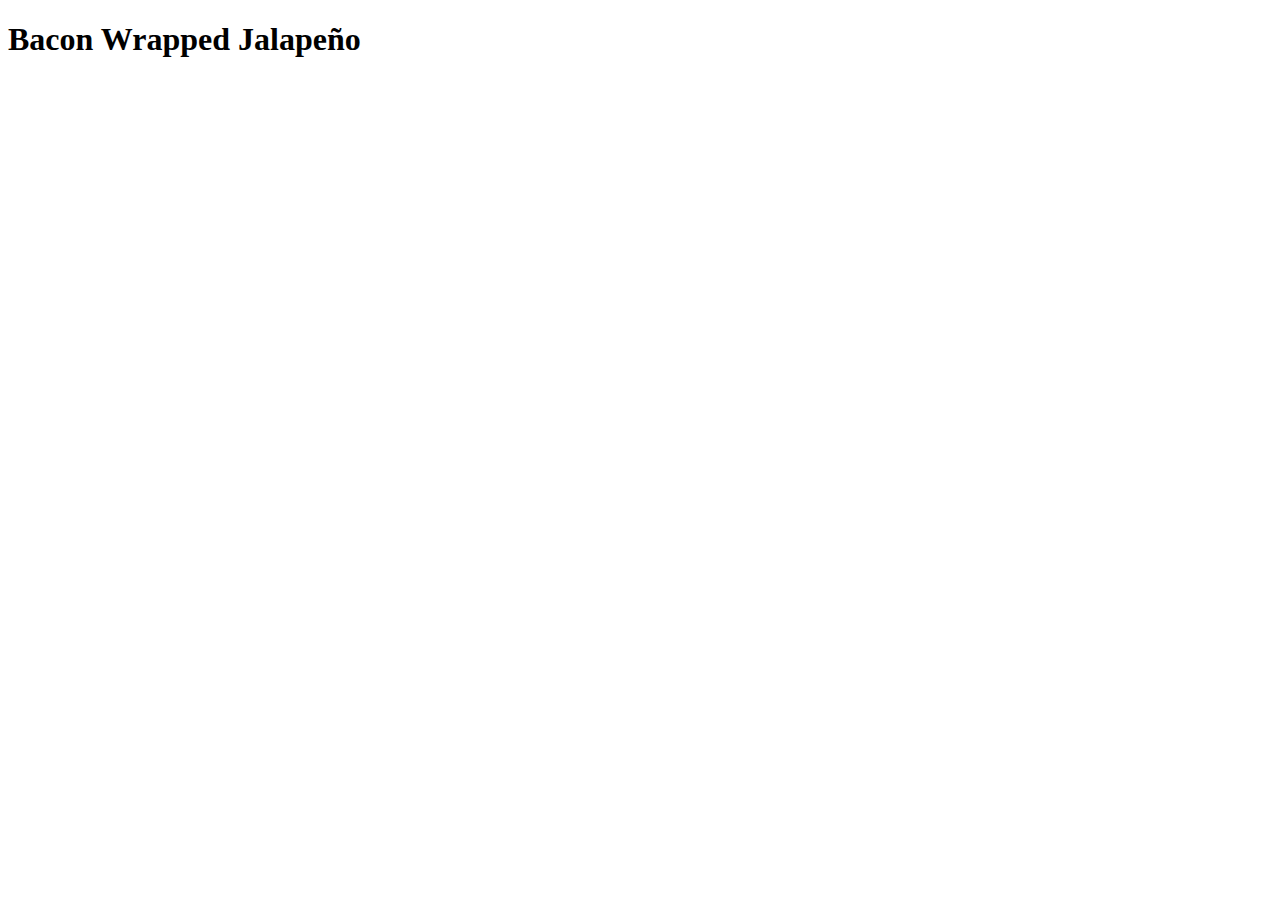
==== recipes/bacon-wrapped-jalapeno.html @ 22c3a62a "feat: touch bacon-wrapped-jalapeno recipe     added heading Iteration 3.14:" ====
<!DOCTYPE html>

<html lang="en">
    <head>
        <meta charset="UTF-8">
        <title>Bacon Wrapped Jalapeño recipe</title>
    </head>

    <body>
        <h1>Bacon Wrapped Jalapeño</h1>
        
    </body>
</html>
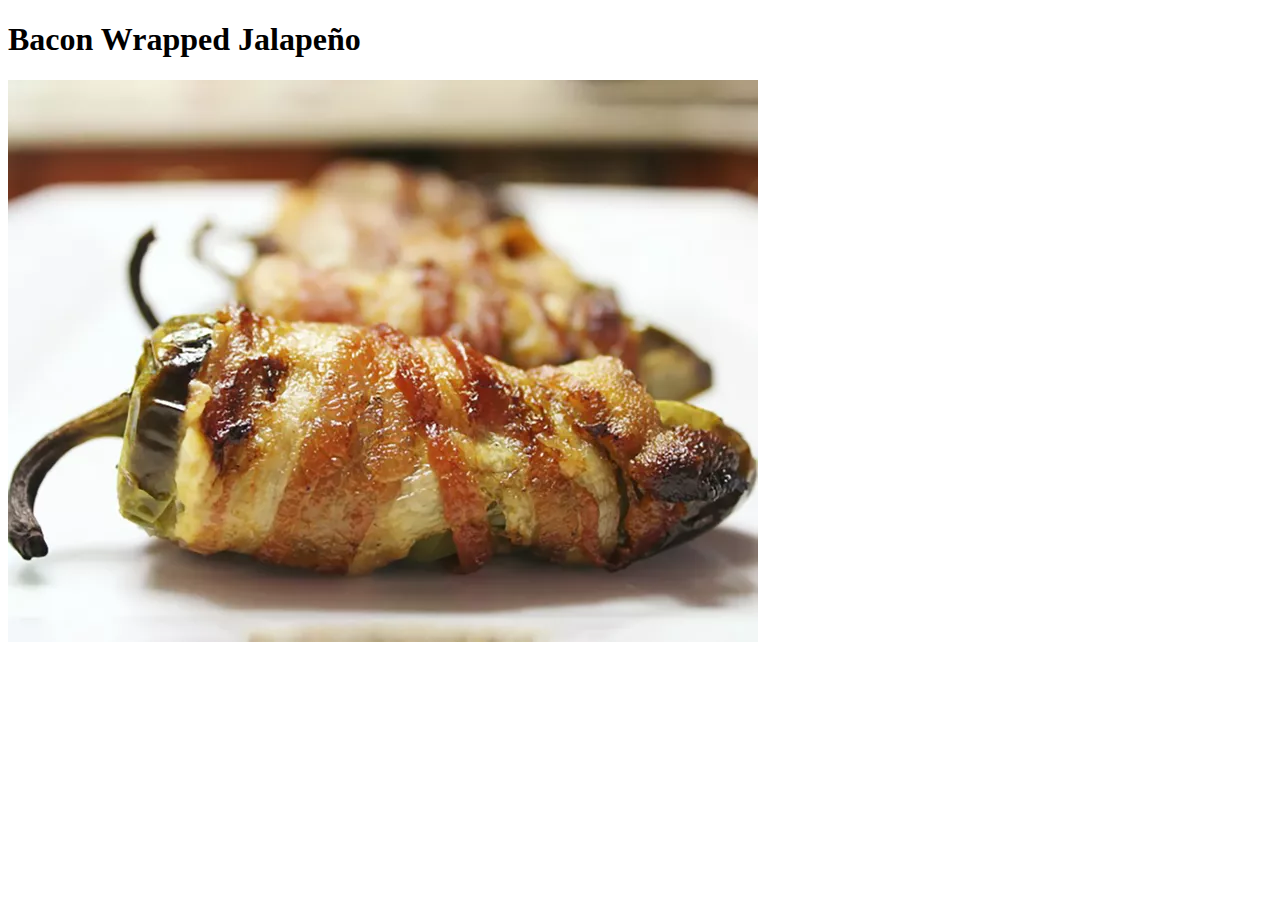
==== commit b3a74e6e: "feat: <img> bacon-wrapped-jalapeno     pic in pics directory Iteration 3.15:" ====
--- a/recipes/bacon-wrapped-jalapeno.html
+++ b/recipes/bacon-wrapped-jalapeno.html
@@ -8,6 +8,7 @@
 
     <body>
         <h1>Bacon Wrapped Jalapeño</h1>
+        <img src="./../pics/bacon-wrapped-jalapeno.webp" alt="bacon wrapped jalapeño">
         
     </body>
 </html>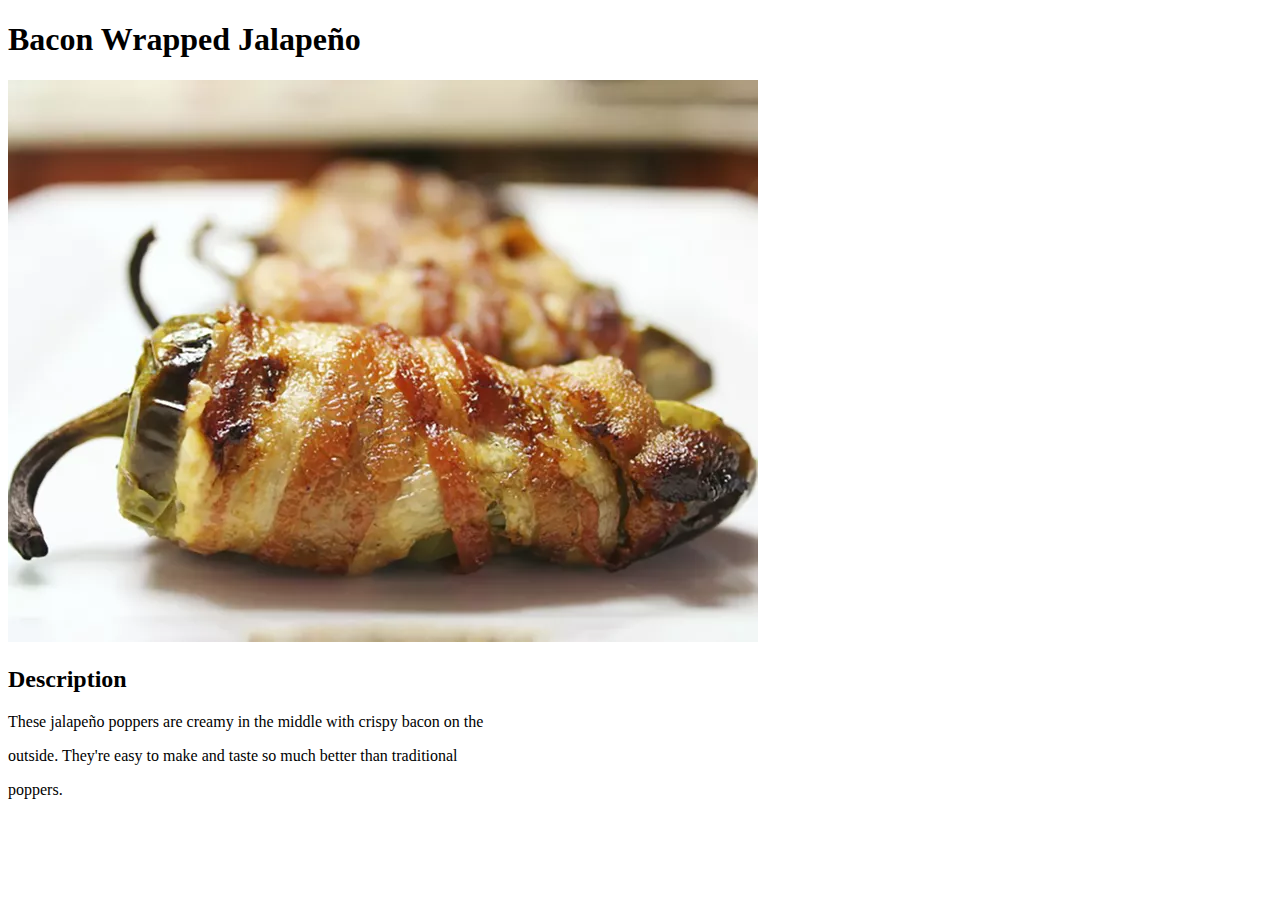
==== commit 29c3b142: "feat: <h2>Description</h2> + <p> Iteration 3.16:" ====
--- a/recipes/bacon-wrapped-jalapeno.html
+++ b/recipes/bacon-wrapped-jalapeno.html
@@ -9,6 +9,9 @@
     <body>
         <h1>Bacon Wrapped Jalapeño</h1>
         <img src="./../pics/bacon-wrapped-jalapeno.webp" alt="bacon wrapped jalapeño">
-        
+        <h2>Description</h2>
+        <p>These jalapeño poppers are creamy in the middle with crispy bacon on the</p>
+        <p>outside. They're easy to make and taste so much better than traditional</p>
+        <p>poppers.</p>
     </body>
 </html>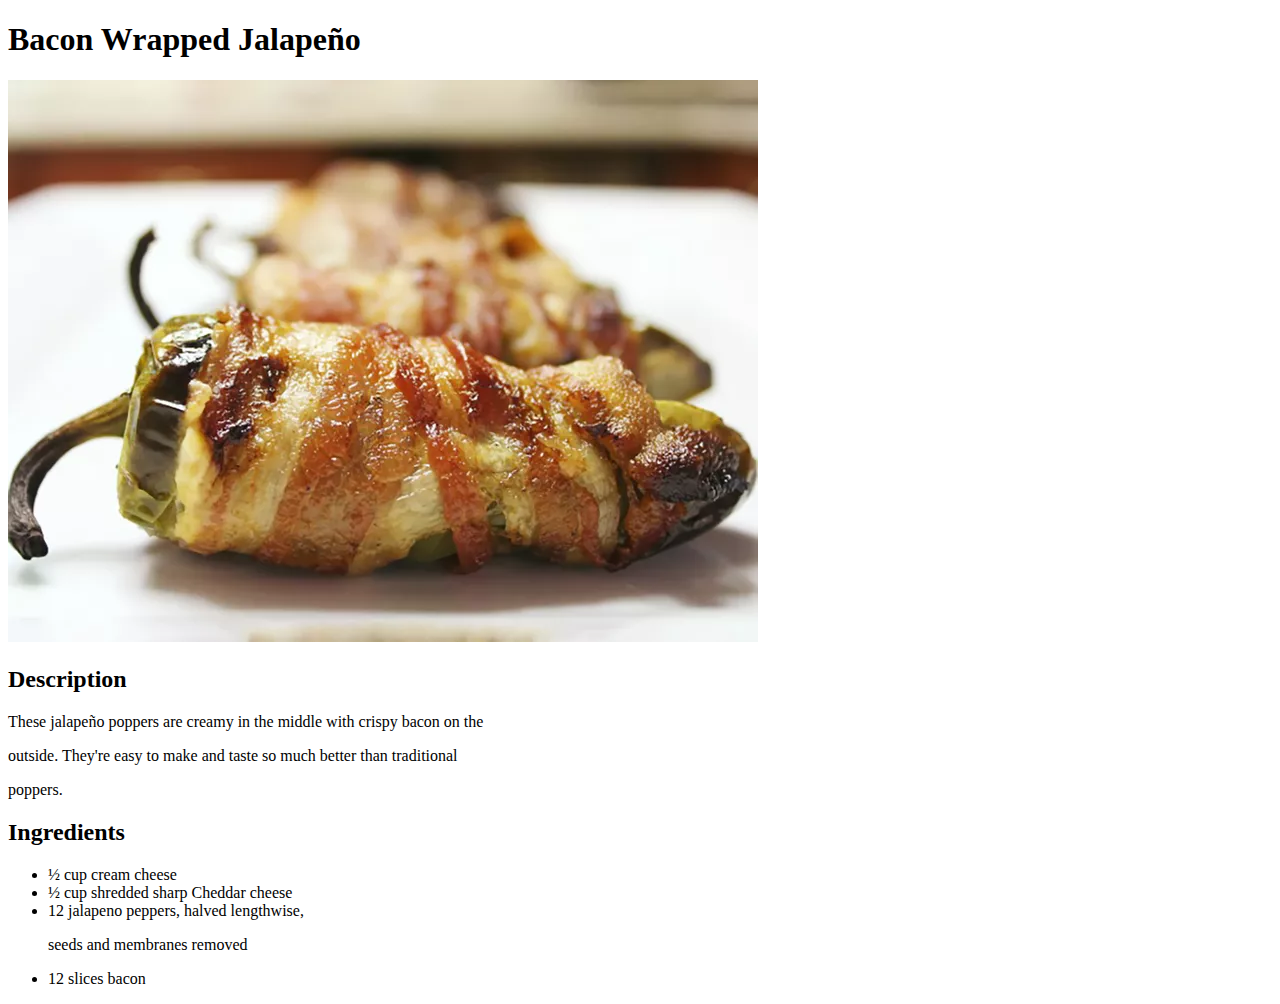
==== commit 2da2fb5e: "feat: <h2>Ingredients</h2> <ul> Iteration 3.17:" ====
--- a/recipes/bacon-wrapped-jalapeno.html
+++ b/recipes/bacon-wrapped-jalapeno.html
@@ -13,5 +13,12 @@
         <p>These jalapeño poppers are creamy in the middle with crispy bacon on the</p>
         <p>outside. They're easy to make and taste so much better than traditional</p>
         <p>poppers.</p>
+        <h2>Ingredients</h2>
+        <ul>
+            <li>½ cup cream cheese</li>
+            <li>½ cup shredded sharp Cheddar cheese</li>
+            <li>12 jalapeno peppers, halved lengthwise, <p>seeds and membranes removed</p></li>
+            <li>12 slices bacon</li>
+        </ul>
     </body>
 </html>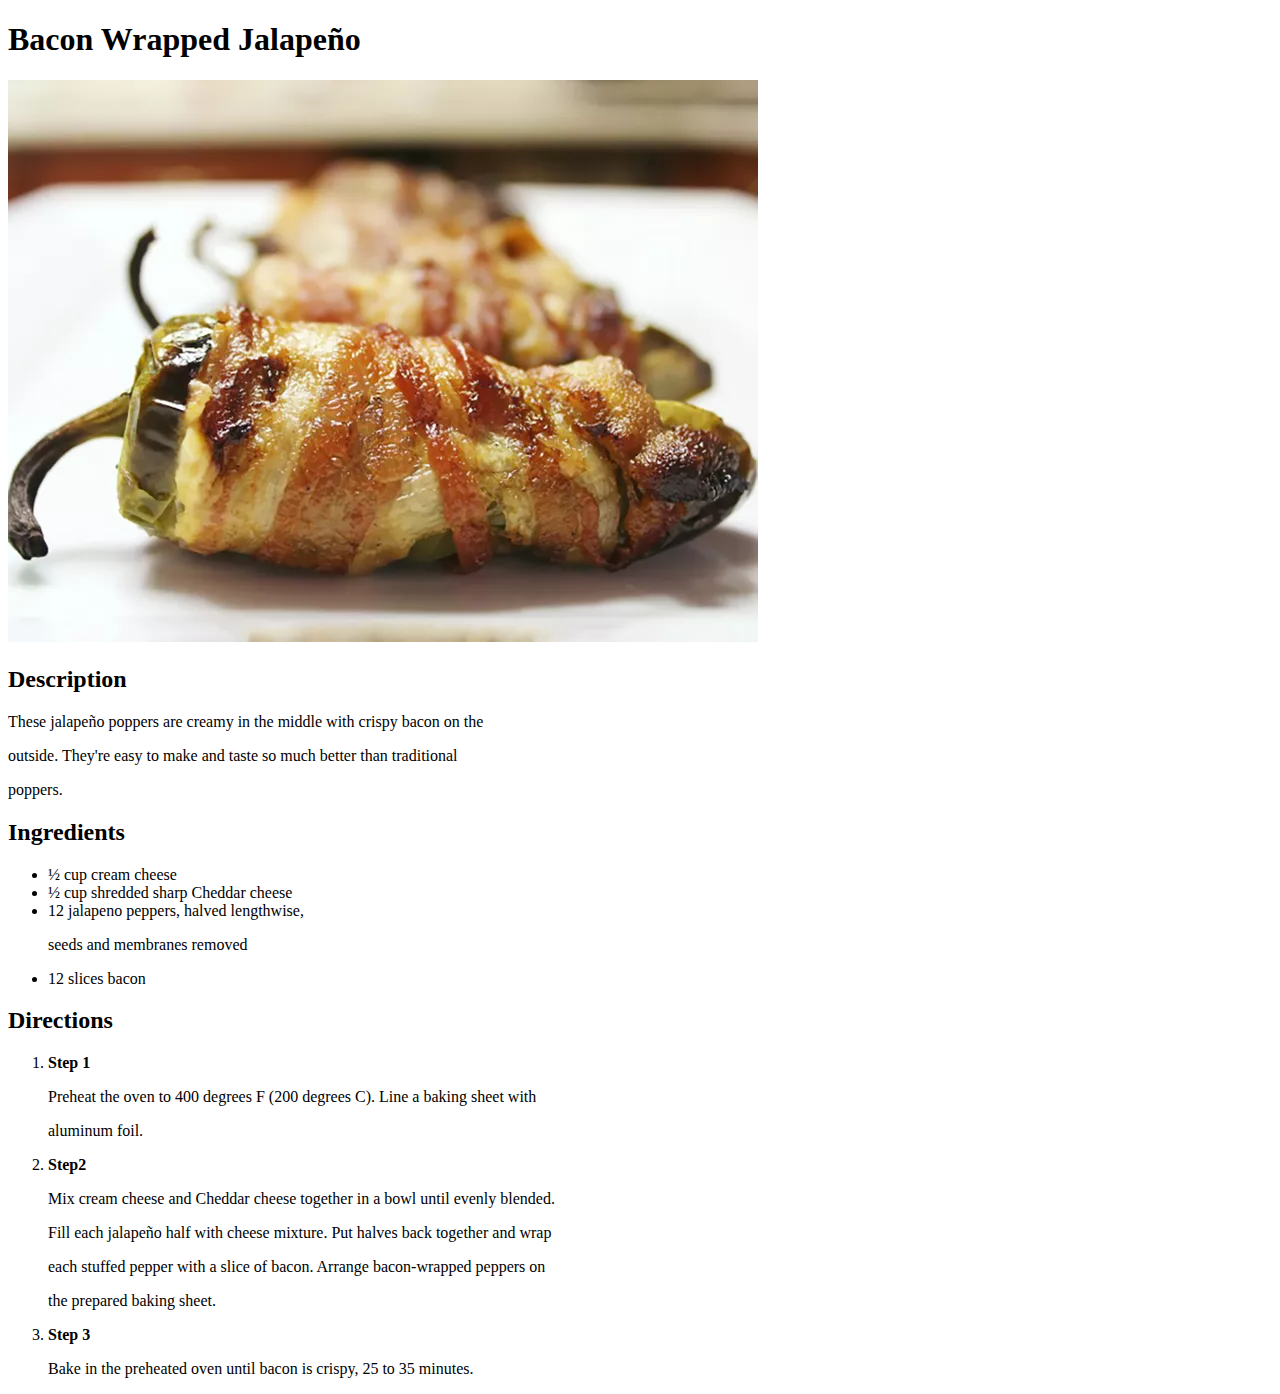
==== commit d5f70864: "feat: <h2>Directions</h2> <ol> Iteration 3.18:" ====
--- a/recipes/bacon-wrapped-jalapeno.html
+++ b/recipes/bacon-wrapped-jalapeno.html
@@ -20,5 +20,14 @@
             <li>12 jalapeno peppers, halved lengthwise, <p>seeds and membranes removed</p></li>
             <li>12 slices bacon</li>
         </ul>
+        <h2>Directions</h2>
+        <ol>
+            <li><strong>Step 1</strong><p>Preheat the oven to 400 degrees F (200 degrees C). Line a baking sheet with</p><p>aluminum foil.</p></li>
+            <li><strong>Step2</strong><p>Mix cream cheese and Cheddar cheese together in a bowl until evenly blended.</p>
+                <p>Fill each jalapeño half with cheese mixture. Put halves back together and wrap</p>
+                <p>each stuffed pepper with a slice of bacon. Arrange bacon-wrapped peppers on</p>
+                <p>the prepared baking sheet.</p></li>
+            <li><strong>Step 3</strong><p>Bake in the preheated oven until bacon is crispy, 25 to 35 minutes.</p></li>
+        </ol>
     </body>
 </html>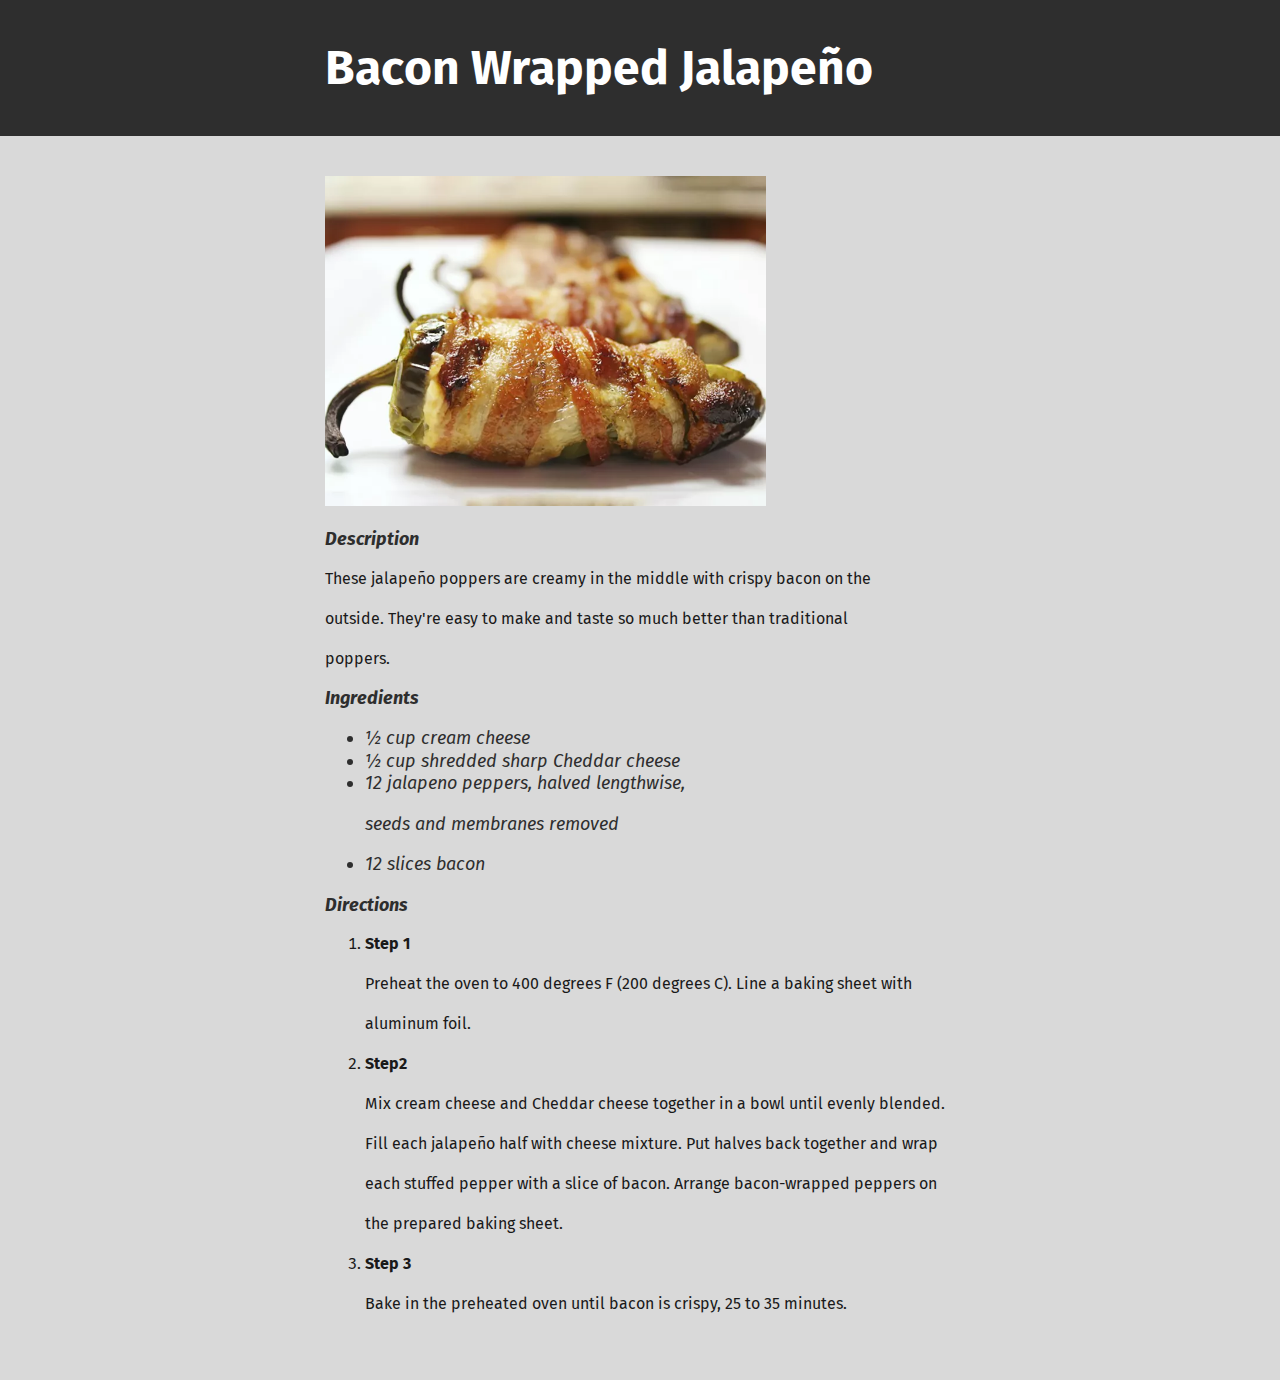
==== commit 31142195: "feat: css, name." ====
--- a/recipes/bacon-wrapped-jalapeno.html
+++ b/recipes/bacon-wrapped-jalapeno.html
@@ -4,30 +4,40 @@
     <head>
         <meta charset="UTF-8">
         <title>Bacon Wrapped Jalapeño recipe</title>
+        <link rel="stylesheet" href="./../styles.css">
     </head>
 
     <body>
-        <h1>Bacon Wrapped Jalapeño</h1>
-        <img src="./../pics/bacon-wrapped-jalapeno.webp" alt="bacon wrapped jalapeño">
-        <h2>Description</h2>
-        <p>These jalapeño poppers are creamy in the middle with crispy bacon on the</p>
-        <p>outside. They're easy to make and taste so much better than traditional</p>
-        <p>poppers.</p>
-        <h2>Ingredients</h2>
-        <ul>
-            <li>½ cup cream cheese</li>
-            <li>½ cup shredded sharp Cheddar cheese</li>
-            <li>12 jalapeno peppers, halved lengthwise, <p>seeds and membranes removed</p></li>
-            <li>12 slices bacon</li>
-        </ul>
-        <h2>Directions</h2>
-        <ol>
-            <li><strong>Step 1</strong><p>Preheat the oven to 400 degrees F (200 degrees C). Line a baking sheet with</p><p>aluminum foil.</p></li>
-            <li><strong>Step2</strong><p>Mix cream cheese and Cheddar cheese together in a bowl until evenly blended.</p>
-                <p>Fill each jalapeño half with cheese mixture. Put halves back together and wrap</p>
-                <p>each stuffed pepper with a slice of bacon. Arrange bacon-wrapped peppers on</p>
-                <p>the prepared baking sheet.</p></li>
-            <li><strong>Step 3</strong><p>Bake in the preheated oven until bacon is crispy, 25 to 35 minutes.</p></li>
-        </ol>
+        <main>
+            <header>
+                <div class="content-width">
+                    <h1>Bacon Wrapped Jalapeño</h1>
+                </div>
+            </header>
+            <div class="content-width">    
+                <img src="./../pics/bacon-wrapped-jalapeno.webp" alt="bacon wrapped jalapeño"
+                width="70%">
+                <h2>Description</h2>
+                <p>These jalapeño poppers are creamy in the middle with crispy bacon on the</p>
+                <p>outside. They're easy to make and taste so much better than traditional</p>
+                <p>poppers.</p>
+                <h2>Ingredients</h2>
+                <ul>
+                    <li>½ cup cream cheese</li>
+                    <li>½ cup shredded sharp Cheddar cheese</li>
+                    <li>12 jalapeno peppers, halved lengthwise, <p>seeds and membranes removed</p></li>
+                    <li>12 slices bacon</li>
+                </ul>
+                <h2>Directions</h2>
+                <ol>
+                    <li><strong>Step 1</strong><p>Preheat the oven to 400 degrees F (200 degrees C). Line a baking sheet with</p><p>aluminum foil.</p></li>
+                    <li><strong>Step2</strong><p>Mix cream cheese and Cheddar cheese together in a bowl until evenly blended.</p>
+                        <p>Fill each jalapeño half with cheese mixture. Put halves back together and wrap</p>
+                        <p>each stuffed pepper with a slice of bacon. Arrange bacon-wrapped peppers on</p>
+                        <p>the prepared baking sheet.</p></li>
+                    <li><strong>Step 3</strong><p>Bake in the preheated oven until bacon is crispy, 25 to 35 minutes.</p></li>
+                </ol>
+            </div>
+        </main>
     </body>
 </html>--- a/styles.css
+++ b/styles.css
@@ -0,0 +1,138 @@
+
+/* Fira Sans Thin */
+@font-face {
+  font-family: "Fira Sans";
+  src: url('fonts/fira/eot/FiraSans-Thin.eot');
+  src: url('fonts/fira/eot/FiraSans-Thin.eot') format('embedded-opentype'),       
+       url('fonts/fira/woff2/FiraSans-Thin.woff2') format('woff2'),
+       url('fonts/fira/woff/FiraSans-Thin.woff') format('woff'),
+       url('fonts/fira/woff2/FiraSans-Thin.ttf') format('truetype');
+  font-weight: 100;
+  font-style: normal;
+}
+
+@font-face {
+  font-family: "Fira Sans";
+  src: url('fonts/fira/eot/FiraSans-ThinItalic.eot');
+  src: url('fonts/fira/eot/FiraSans-ThinItalic.eot') format('embedded-opentype'),
+       url('fonts/fira/woff2/FiraSans-ThinItalic.woff2') format('woff2'),
+       url('fonts/fira/woff/FiraSans-ThinItalic.woff') format('woff'),
+       url('fonts/fira/woff2/FiraSans-ThinItalic.ttf') format('truetype');
+  font-weight: 100;
+  font-style: italic;
+}
+
+/* Fira Sans Light */
+@font-face {
+  font-family: "Fira Sans";
+  src: url('fonts/fira/eot/FiraSans-Light.eot');
+  src: url('fonts/fira/eot/FiraSans-Light.eot') format('embedded-opentype'),
+       url('fonts/fira/woff2/FiraSans-Light.woff2') format('woff2'),
+       url('fonts/fira/woff/FiraSans-Light.woff') format('woff'),
+       url('fonts/fira/woff2/FiraSans-Light.ttf') format('truetype');
+  font-weight: 200;
+  font-style: normal;
+}
+
+@font-face {
+  font-family: "Fira Sans";
+  src: url('fonts/fira/eot/FiraSans-LightItalic.eot');
+  src: url('fonts/fira/eot/FiraSans-LightItalic.eot') format('embedded-opentype'),
+       url('fonts/fira/woff2/FiraSans-LightItalic.woff2') format('woff2'),
+       url('fonts/fira/woff/FiraSans-LightItalic.woff') format('woff'),
+       url('fonts/fira/woff2/FiraSans-LightItalic.ttf') format('truetype');
+  font-weight: 200;
+  font-style: italic;
+    }
+
+/* Fira Sans regular */
+@font-face {
+    font-family: "Fira Sans";
+    src: url('fonts/fira/eot/FiraSans-Regular.eot');
+    src: url('fonts/fira/eot/FiraSans-Regular.eot') format('embedded-opentype'),
+         url('fonts/fira/woff2/FiraSans-Regular.woff2') format('woff2'),
+         url('fonts/fira/woff/FiraSans-Regular.woff') format('woff'),
+         url('fonts/fira/woff2/FiraSans-Regular.ttf') format('truetype');
+         font-weight: normal;
+         font-style: normal;
+}
+
+/* Fira Sans italic */
+@font-face {
+    font-family: "Fira Sans";
+    src: url('fonts/fira/eot/FiraSans-Italic.eot');
+    src: url('fonts/fira/eot/FiraSans-Italic.eot') format('embedded-opentype'),
+         url('fonts/fira/woff2/FiraSans-Italic.woff2') format('woff2'),
+         url('fonts/fira/woff/FiraSans-Italic.woff2')  format('woff'),
+         url('fonts/fira/woff2/FiraSans-Italic.woff2') format('truetype');
+    font-weight: normal;
+    font-style: italic;
+}
+
+/* Fira Sans bold */
+@font-face{
+    font-family: "Fira Sans";
+    src: url('fonts/fira/eot/FiraSans-Bold.eot');
+    src: url('fonts/fira/eot/FiraSans-Bold.eot') format('embedded-opentype'),
+         url('fonts/fira/woff/FiraSans-Bold.woff') format('woff'),
+         url('fonts/fira/woff2/FiraSans-Bold.woff2') format('woff2'),
+         url('fonts/fira/woff2/FiraSans-Bold.ttf') format('truetype');
+    font-weight: bold;
+    font-style: normal;
+}
+
+/* Fira Sans bold italic */
+@font-face {
+    font-family: "Fira Sans";
+    src: url('fonts/fira/eot/FiraSans-BoldItalic.eot');
+    src: url('fonts/fira/eot/FiraSans-BoldItalic.eot') format('embedded-opentype'),
+         url('fonts/fira/woff2/FiraSans-BoldItalic.woff2') format('woff2'),
+         url('fonts/fira/woff/FiraSans-BoldItalic.woff') format('woff'),
+         url('fonts/fira/woff2/FiraSans-BoldItalic.ttf') format('truetype');
+    font-weight: 700;
+    font-style: italic;
+}
+/* -----------------------How to apply fonts ------------------------- */
+body {
+    margin: 0;
+    background-color: rgba(192, 192, 192, 0.603);
+    color: hsl(0, 0%, 10%);
+    line-height: 1.5;
+    font-family: "Fira Sans", "PT Sans", Calibri, sans-serif;
+  }
+
+.content-width {
+    max-width: 70ch;          /* allows author to constraint width to a certain extent */  
+    width: calc(100% - 4rem); /* specifies width of the content area, padding area or border area on certain boxes */
+    margin:0 auto;
+  }
+
+main {
+    margin-bottom: 4rem;
+}
+
+header {
+    margin-bottom: 2.5rem;
+    padding: 2.0rem 0;
+    background-color: rgb(46, 46, 46);
+    color: hsl(0, 0%, 100%);
+  }
+
+header p {
+  background-color: rgb(46, 46, 46);
+  color: hsl(0, 0%, 100%);
+}
+
+h2,
+ul {
+    font-style: italic;
+    font-size:large;
+    color: rgb(46, 46, 46);
+    line-height: 1.25;
+   }
+
+h1 {
+    margin: 0;
+    font-size: 3rem;
+    font-weight: 600;
+}